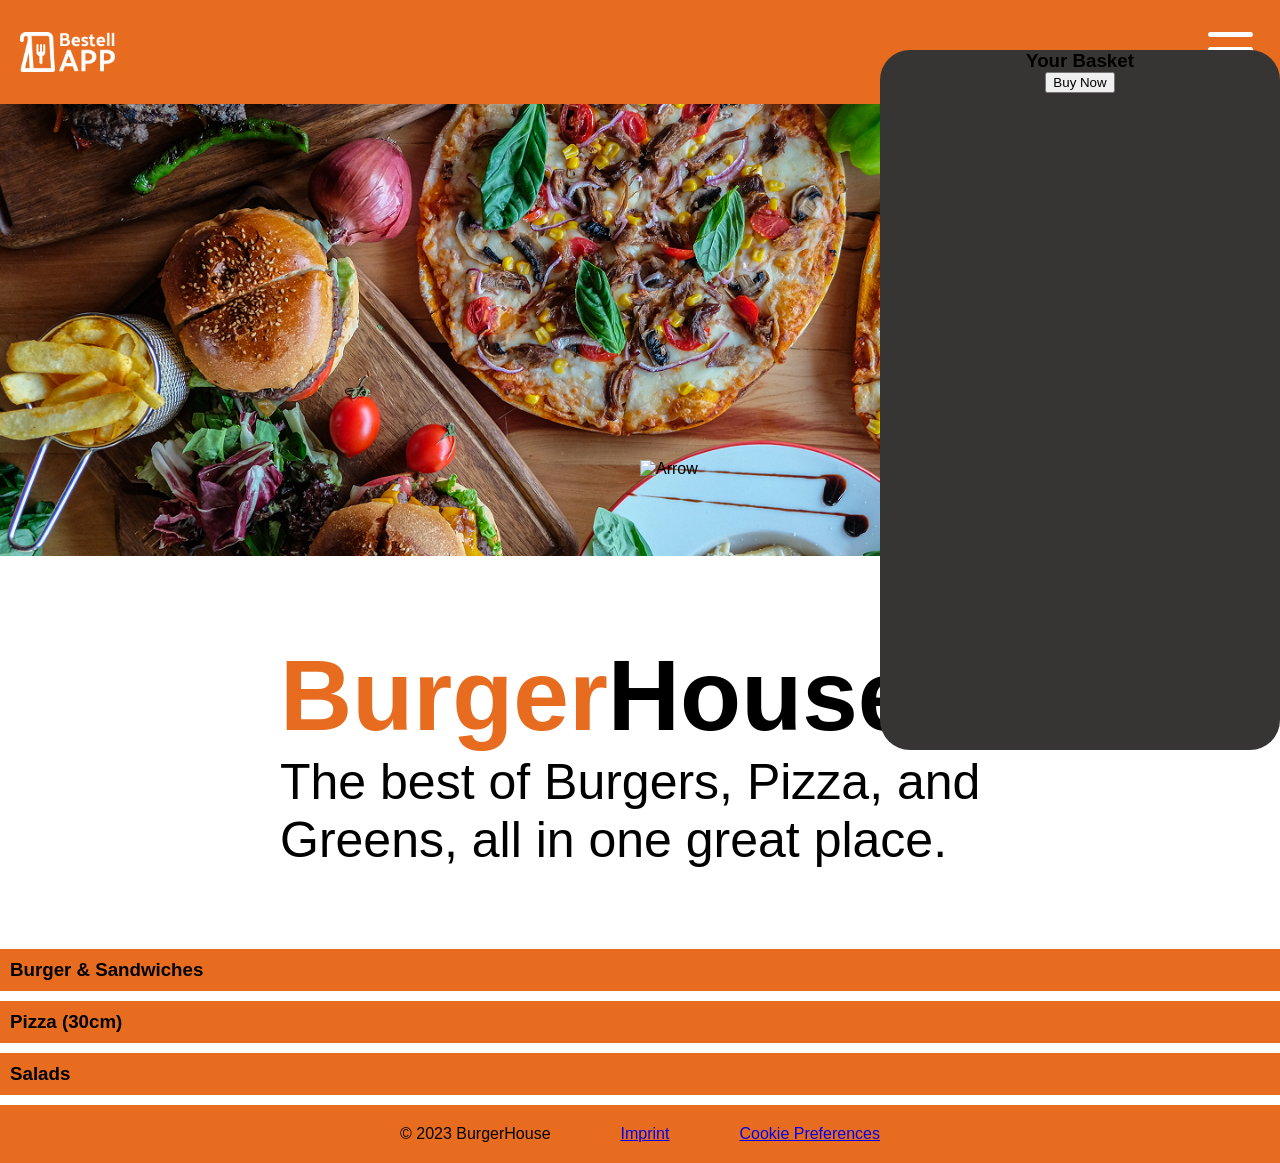
==== index.html @ adffe626 "Add: assets Add: css files Add: JavaScript Files Add: index.html" ====
<!DOCTYPE html>
<html lang="en">

<head>
    <meta charset="UTF-8">
    <meta name="viewport" content="width=device-width, initial-scale=1.0">
    <title>Document</title>

    <link rel="stylesheet" href="./styles/style.css">
</head>

<body>
    <header>
        <img src="./assets/icon/Logo 02.png" alt="Logo">
        <nav>
            <img src="./assets/icon/menu.png" alt="Cart">
        </nav>
    </header>

    <div class="landing-container">
        <img src="./assets/img/hero.png" alt="Hero Image">
        <div class="landing">
            <img src="./assets/img/Logo.png" alt="Arrow">
        </div>
        <div class="landing-text">
            <h1><span style="color: #E76C1F;">Burger</span><span>House</span></h1>
            <p>The best of Burgers, Pizza, and Greens, all in one great place.</p>
        </div>
    </div>

    <main>
        <div class="category-burger">
            <h3>Burger & Sandwiches</h3>
        </div>
        <div class="category-pizza">
            <h3>Pizza (30cm)</h3>
        </div>
        <div class="category-salads">
            <h3>Salads</h3>
        </div>

        <section class="basket">
            <h3>Your Basket</h3>
            <div>

            </div>

            <div>

            </div>

            <button>Buy Now</button>
        </section>
    </main>

    <footer>
        <p>&copy; 2023 BurgerHouse</p>
        <a href="#">Imprint</a>
        <a href="#">Cookie Preferences</a>
    </footer>
</body>

</html>
---- styles/style.css ----
@import url(./header_footer.css);
@import url(./global.css);
@import url(./basket.css);
@import url(./cards.css);
@import url();
@import url();
@import url();
@import url();
@import url();
@import url();
@import url();
@import url();
@import url();
@import url();
@import url();
@import url();
@import url();
@import url();
@import url();
@import url();
@import url();
@import url();
@import url();
@import url();
@import url();
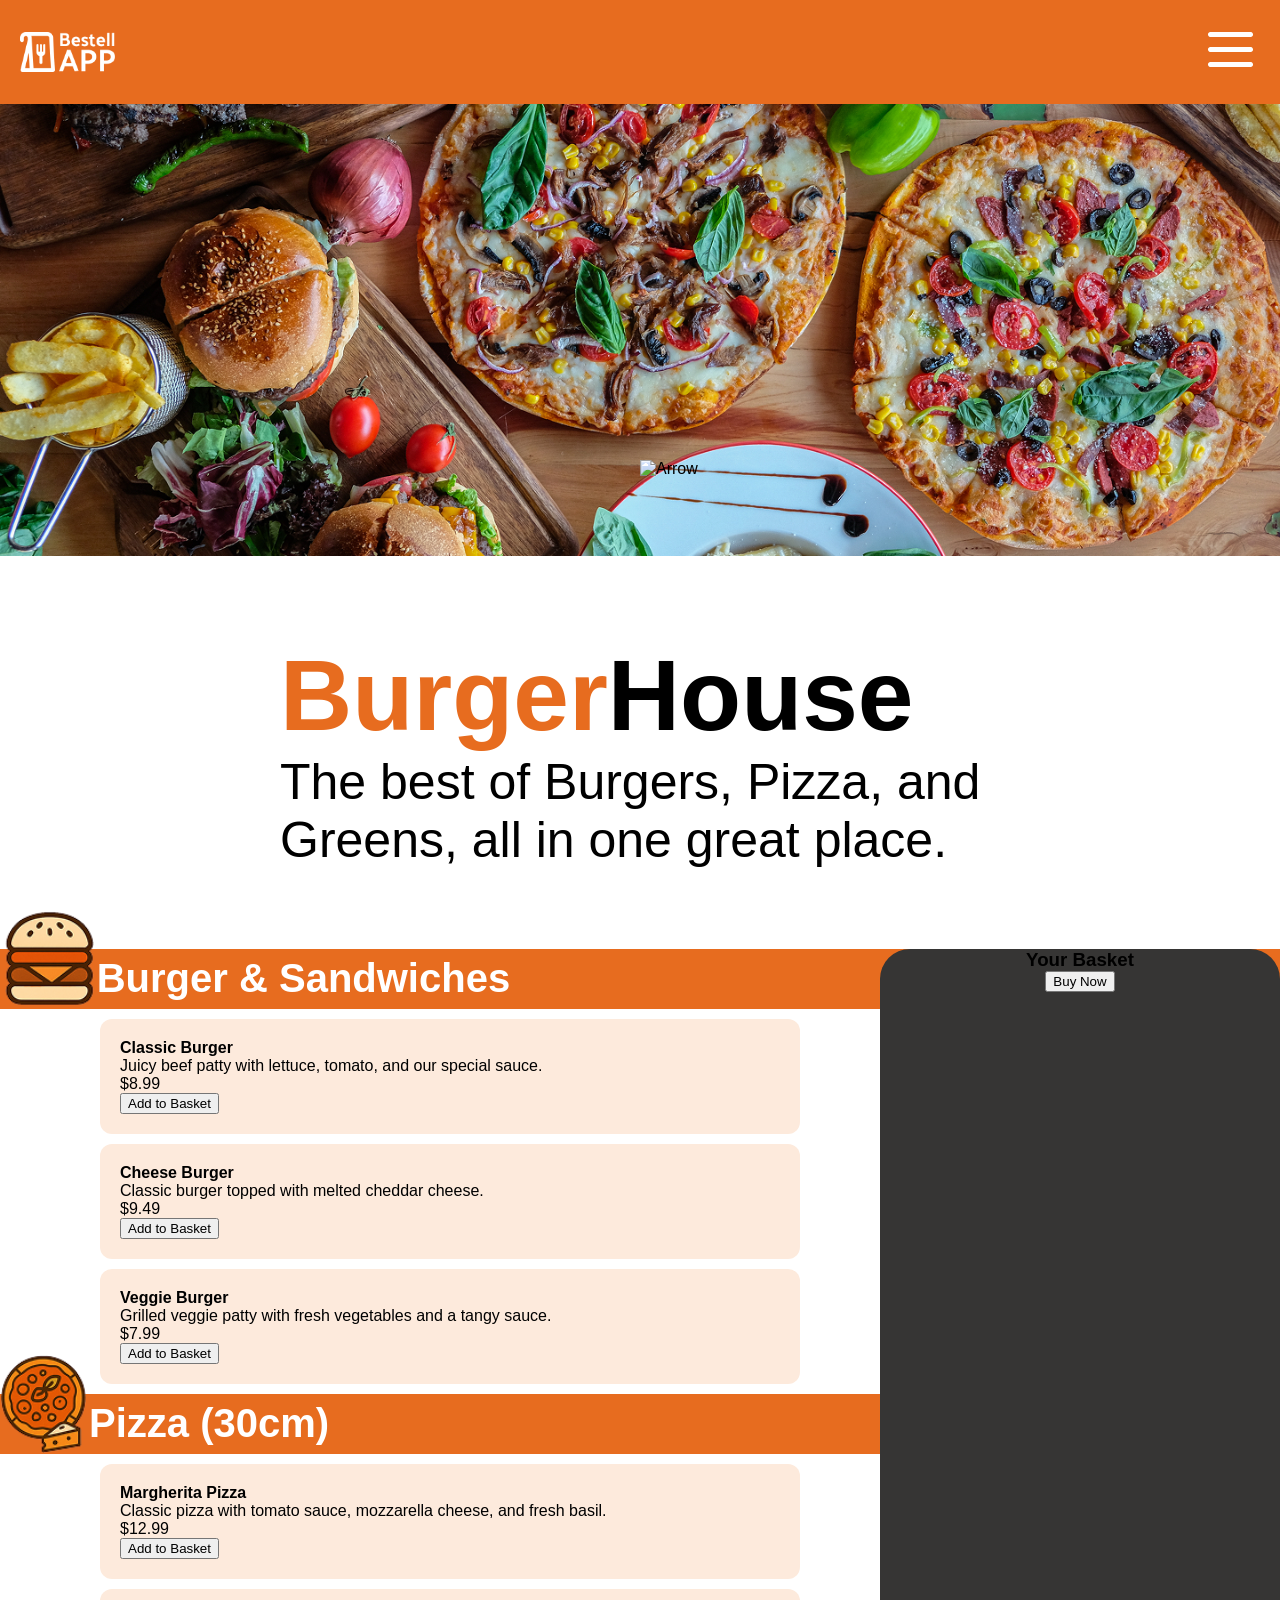
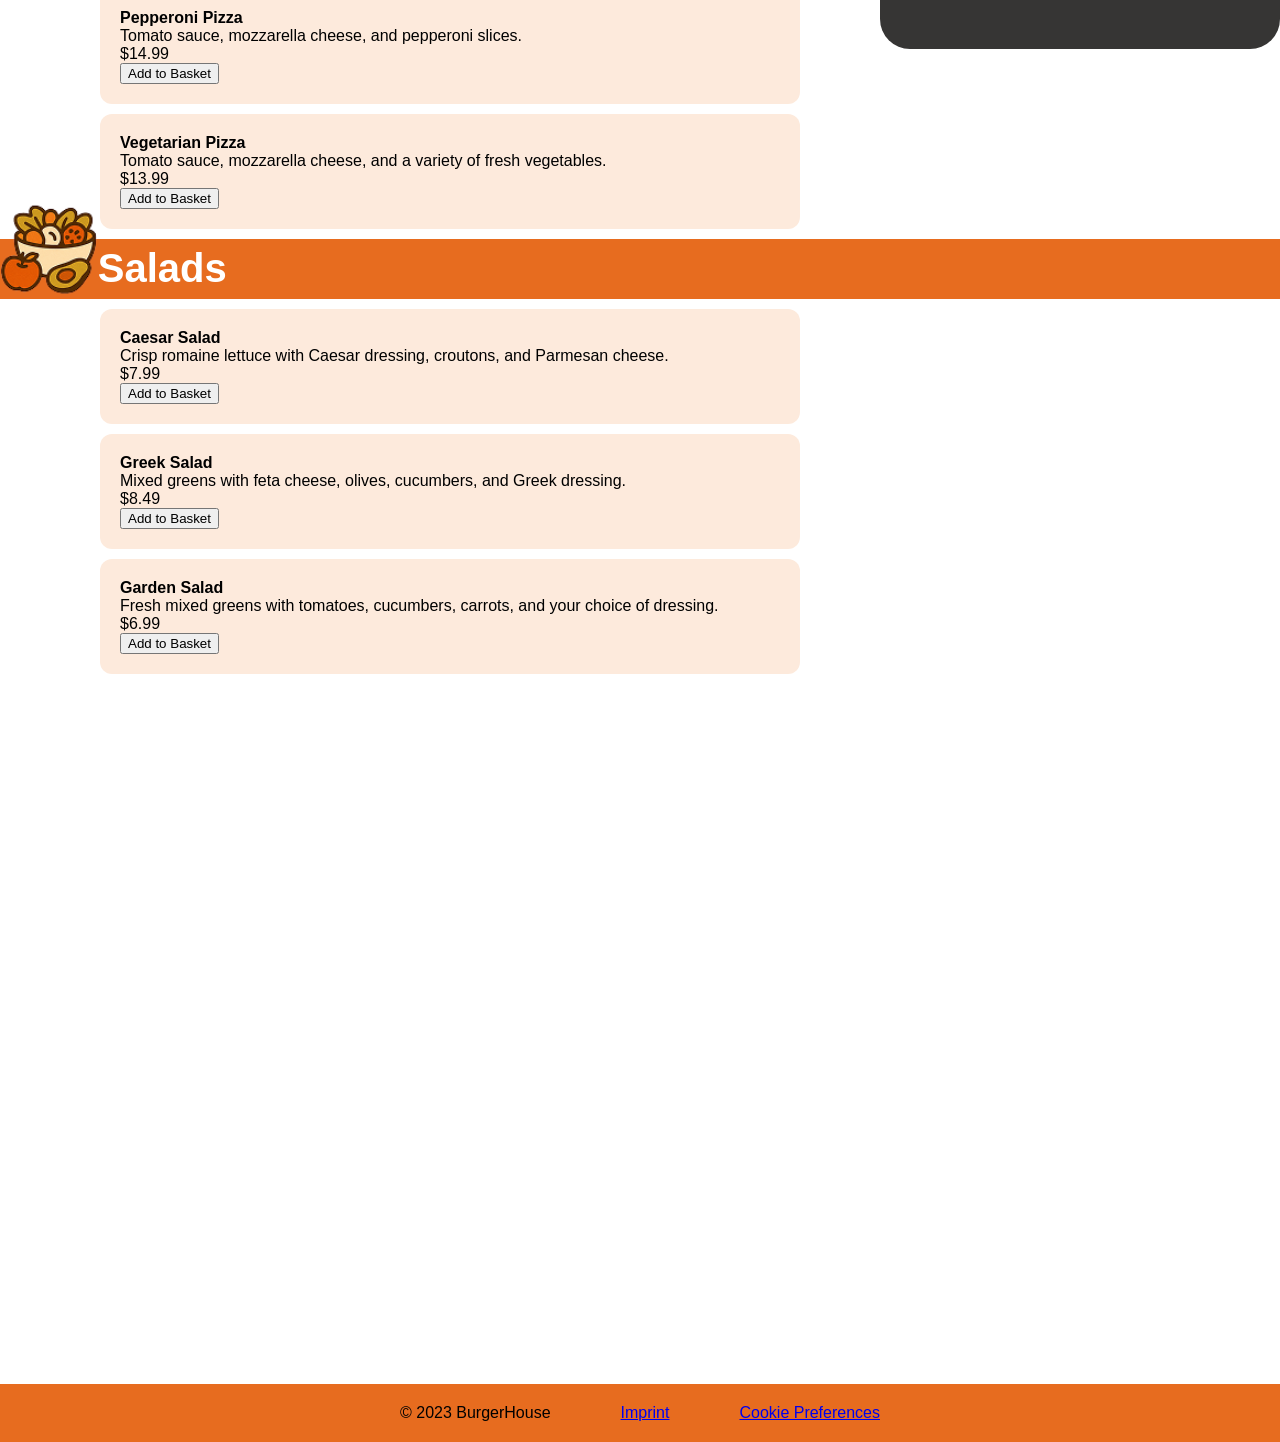
==== commit 5575bc80: "Add: -basket.js -menu.js -code in script.js -code in template.js -style" ====
--- a/index.html
+++ b/index.html
@@ -4,7 +4,7 @@
 <head>
     <meta charset="UTF-8">
     <meta name="viewport" content="width=device-width, initial-scale=1.0">
-    <title>Document</title>
+    <title>BurgerHouse</title>
 
     <link rel="stylesheet" href="./styles/style.css">
 </head>
@@ -29,28 +29,37 @@
     </div>
 
     <main>
-        <div class="category-burger">
-            <h3>Burger & Sandwiches</h3>
-        </div>
-        <div class="category-pizza">
-            <h3>Pizza (30cm)</h3>
-        </div>
-        <div class="category-salads">
-            <h3>Salads</h3>
+        <div>
+            <div class="category-burger flex">
+                <img src="./assets/icon/Chanese 1.png" alt="Burger">
+                <h3>Burger & Sandwiches</h3>
+            </div>
+            <div id="burger"></div>
+            <div class="category-pizza flex">
+                <img src="./assets/icon/Pizza 1.png" alt="Pizza">
+                <h3>Pizza (30cm)</h3>
+            </div>
+            <div id="pizza"></div>
+            <div class="category-salads flex">
+                <img src="./assets/icon/Salad 1.png" alt="Salads">
+                <h3>Salads</h3>
+            </div>
+            <div id="salads"></div>
+
+            <section class="basket">
+                <h3>Your Basket</h3>
+                <div>
+
+                </div>
+
+                <div>
+
+                </div>
+
+                <button>Buy Now</button>
+            </section>
         </div>
 
-        <section class="basket">
-            <h3>Your Basket</h3>
-            <div>
-
-            </div>
-
-            <div>
-
-            </div>
-
-            <button>Buy Now</button>
-        </section>
     </main>
 
     <footer>
@@ -59,5 +68,8 @@
         <a href="#">Cookie Preferences</a>
     </footer>
 </body>
+<script src="./scripts/menu.js"></script>
+<script src="./scripts/template.js"></script>
+<script src="./scripts/script.js"></script>
 
 </html>
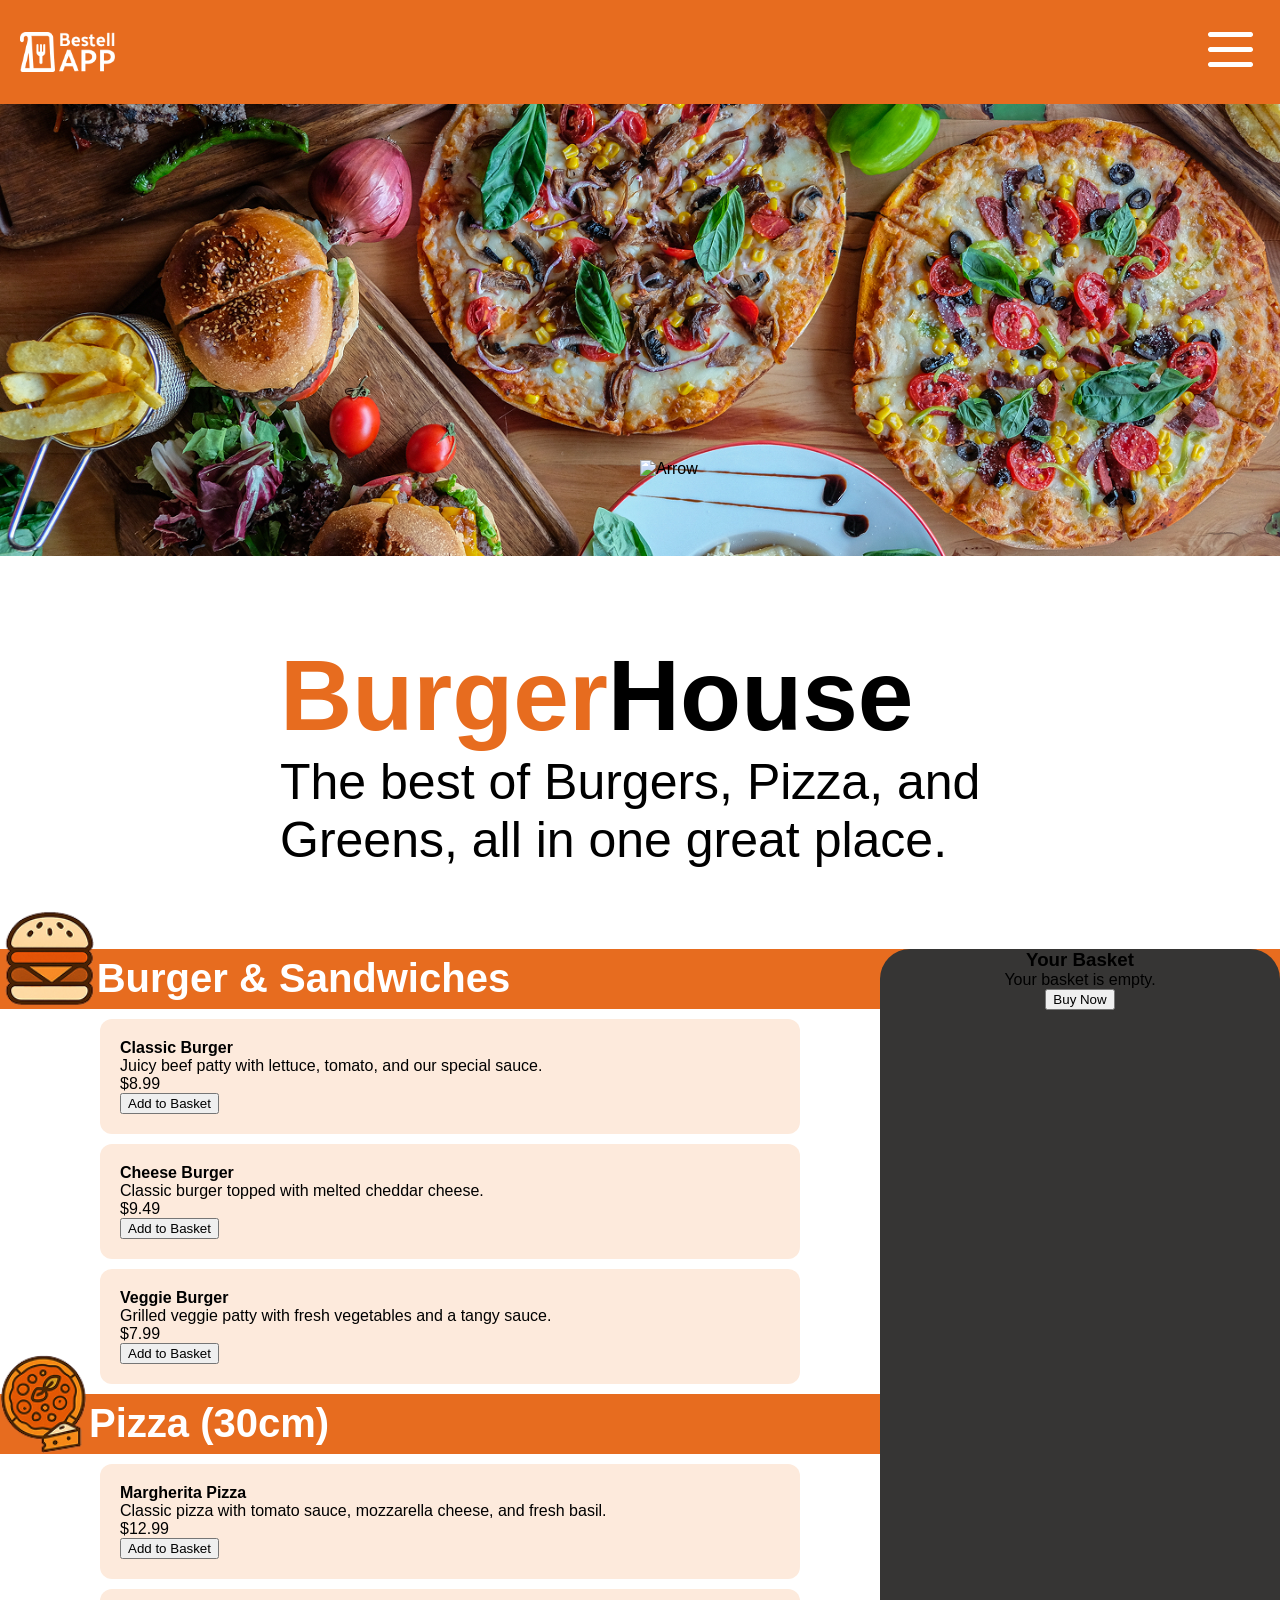
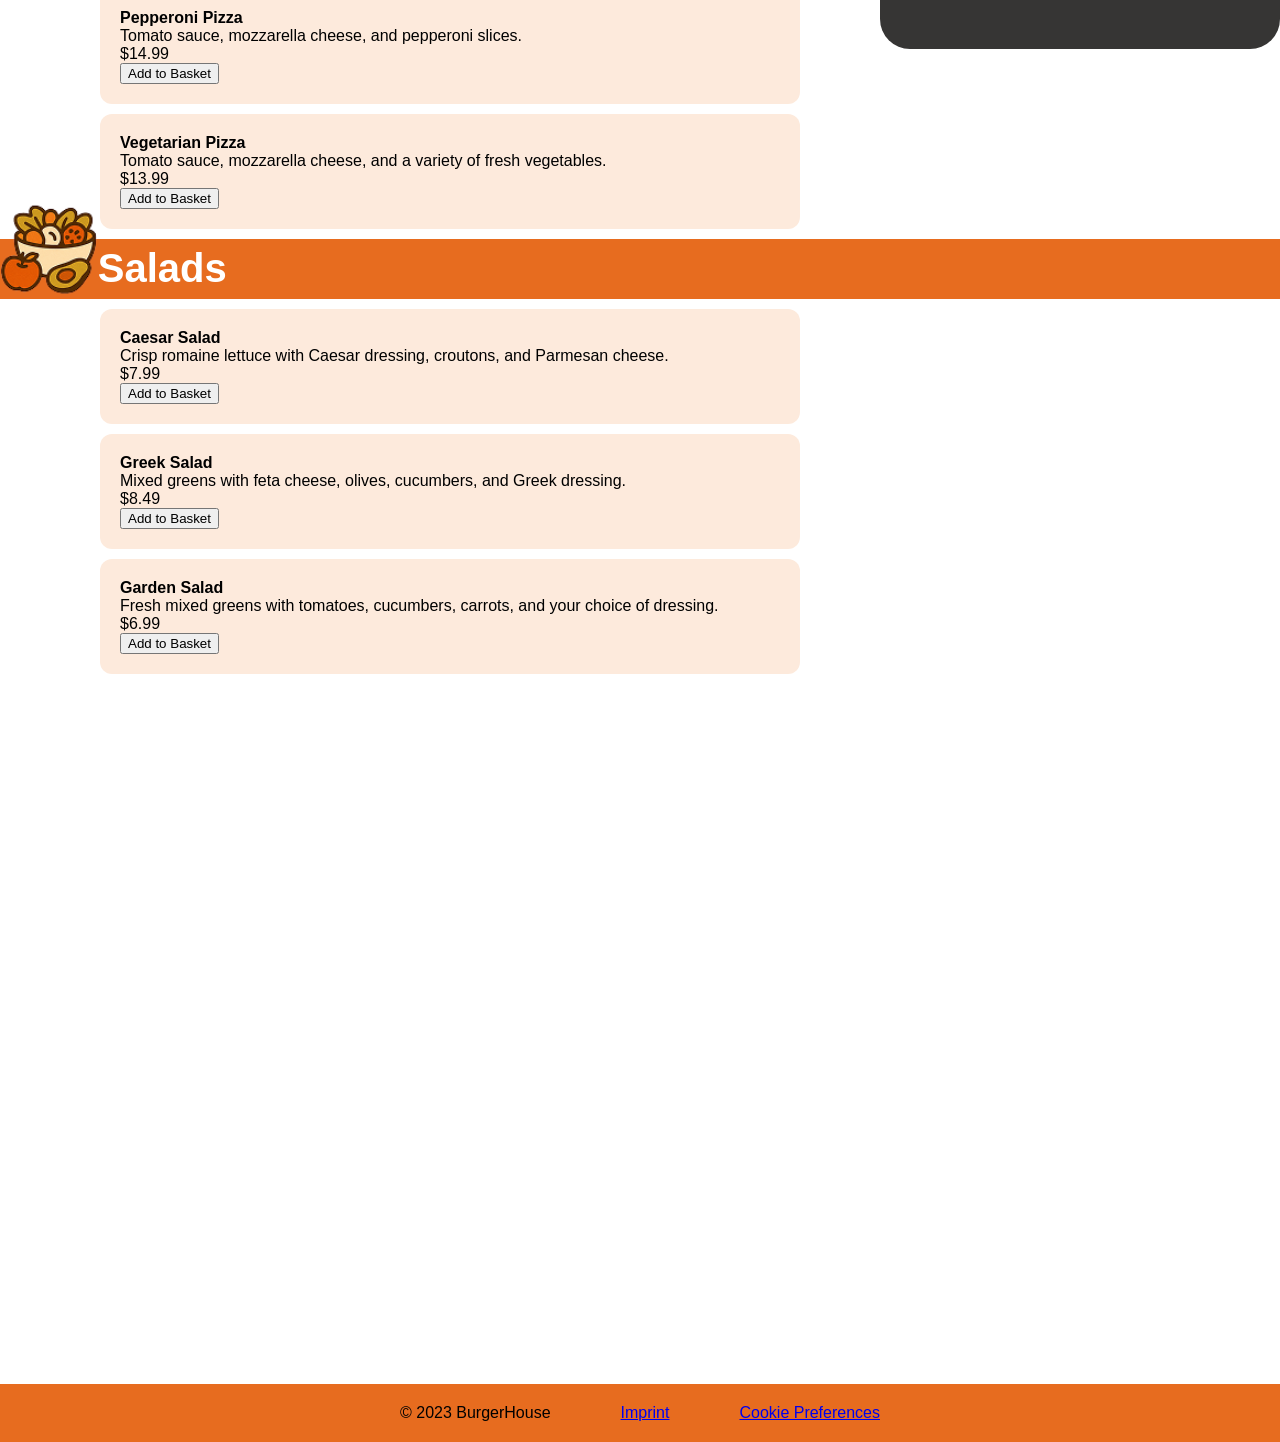
==== commit 51da29ee: "Fix: Basket" ====
--- a/index.html
+++ b/index.html
@@ -9,7 +9,7 @@
     <link rel="stylesheet" href="./styles/style.css">
 </head>
 
-<body>
+<body onload="init()">
     <header>
         <img src="./assets/icon/Logo 02.png" alt="Logo">
         <nav>
@@ -48,7 +48,7 @@
 
             <section class="basket">
                 <h3>Your Basket</h3>
-                <div>
+                <div id="basket">
 
                 </div>
 
@@ -68,8 +68,9 @@
         <a href="#">Cookie Preferences</a>
     </footer>
 </body>
+<script src="./scripts/script.js"></script>
+<script src="./scripts/basket.js"></script>
 <script src="./scripts/menu.js"></script>
 <script src="./scripts/template.js"></script>
-<script src="./scripts/script.js"></script>
 
 </html>
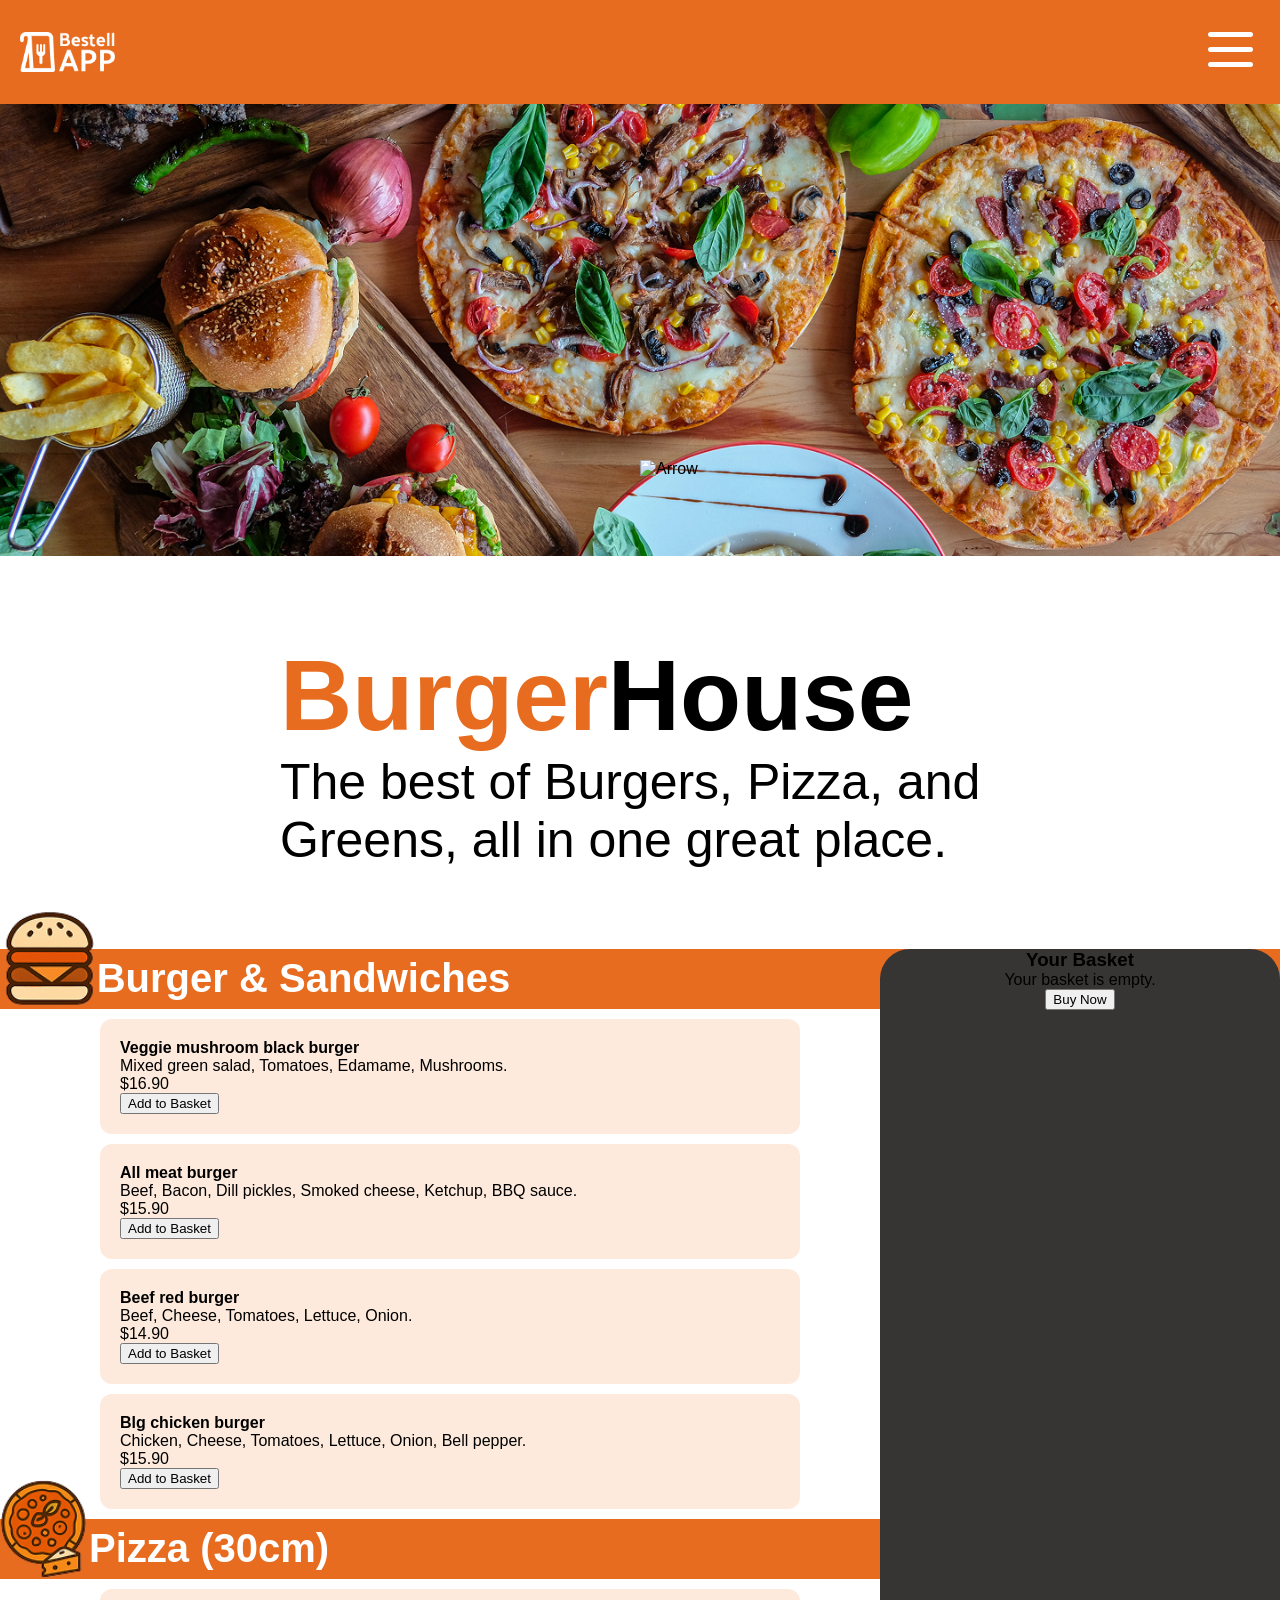
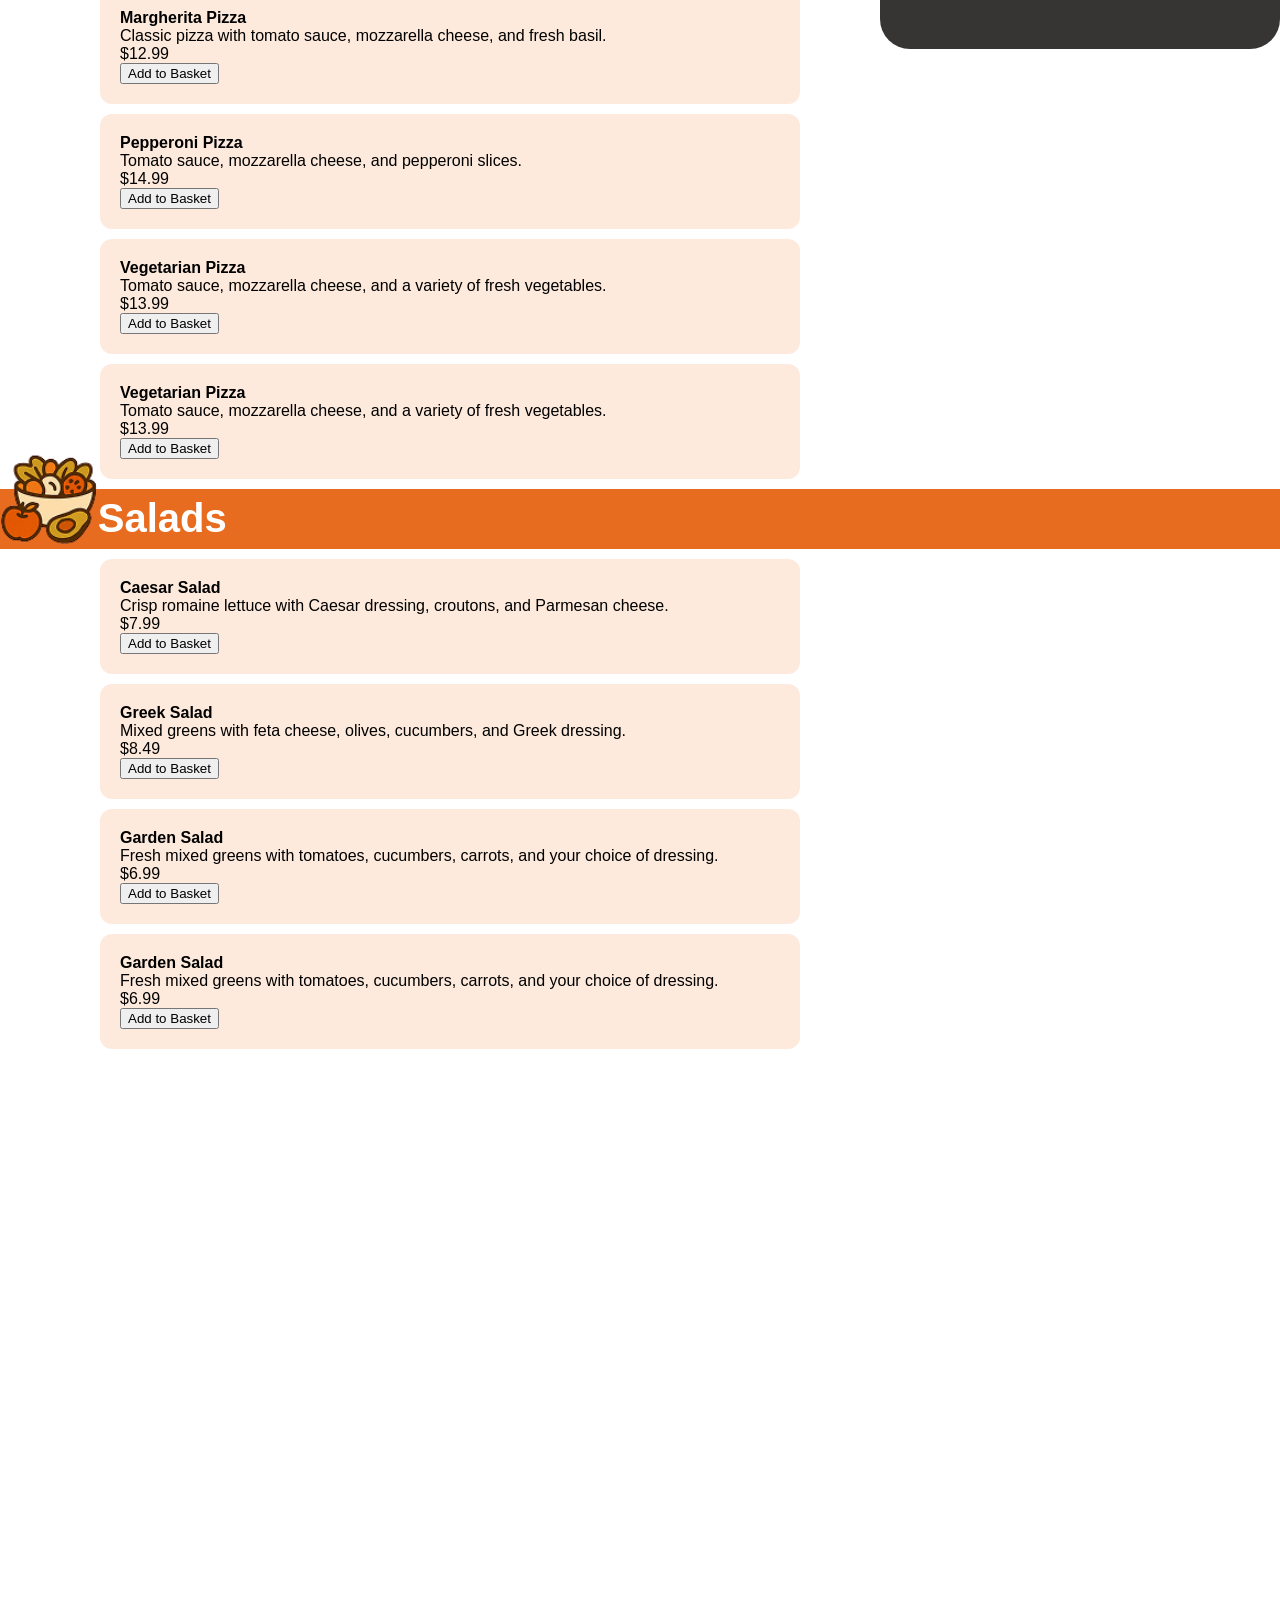
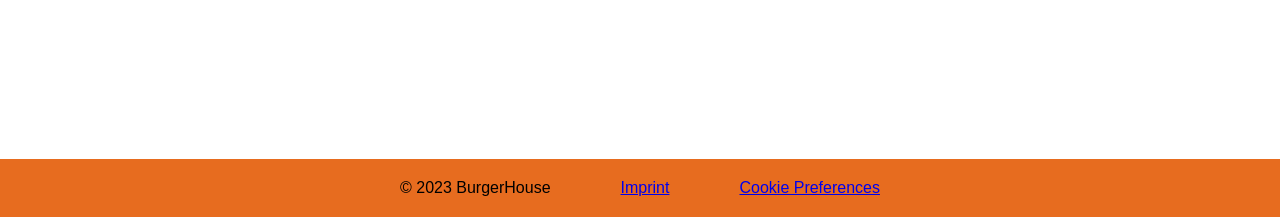
==== commit 02368daf: "add: basket confirm" ====
--- a/index.html
+++ b/index.html
@@ -56,11 +56,41 @@
 
                 </div>
 
-                <button>Buy Now</button>
+                <button onclick="openCheckout()">Buy Now</button>
             </section>
         </div>
 
+        <div id="checkoutModal" class="modal hidden">
+            <div class="modal-content">
+                <h2>Deine Bestellung</h2>
+
+                <div id="checkoutItems"></div>
+
+                <p id="checkoutTotal"></p>
+
+                <p>Willst du diese Bestellung aufgeben?</p>
+
+                <button onclick="confirmOrder()">Ja, bestellen</button>
+                <button onclick="closeModal()">Nein</button>
+            </div>
+        </div>
+
     </main>
+
+    <div id="checkoutModal" class="modal hidden">
+        <div class="modal-content">
+            <h2>Deine Bestellung</h2>
+
+            <div id="checkoutItems"></div>
+
+            <p id="checkoutTotal"></p>
+
+            <p>Willst du diese Bestellung aufgeben?</p>
+
+            <button onclick="confirmOrder()">Ja, bestellen</button>
+            <button onclick="closeModal()">Nein</button>
+        </div>
+    </div>
 
     <footer>
         <p>&copy; 2023 BurgerHouse</p>
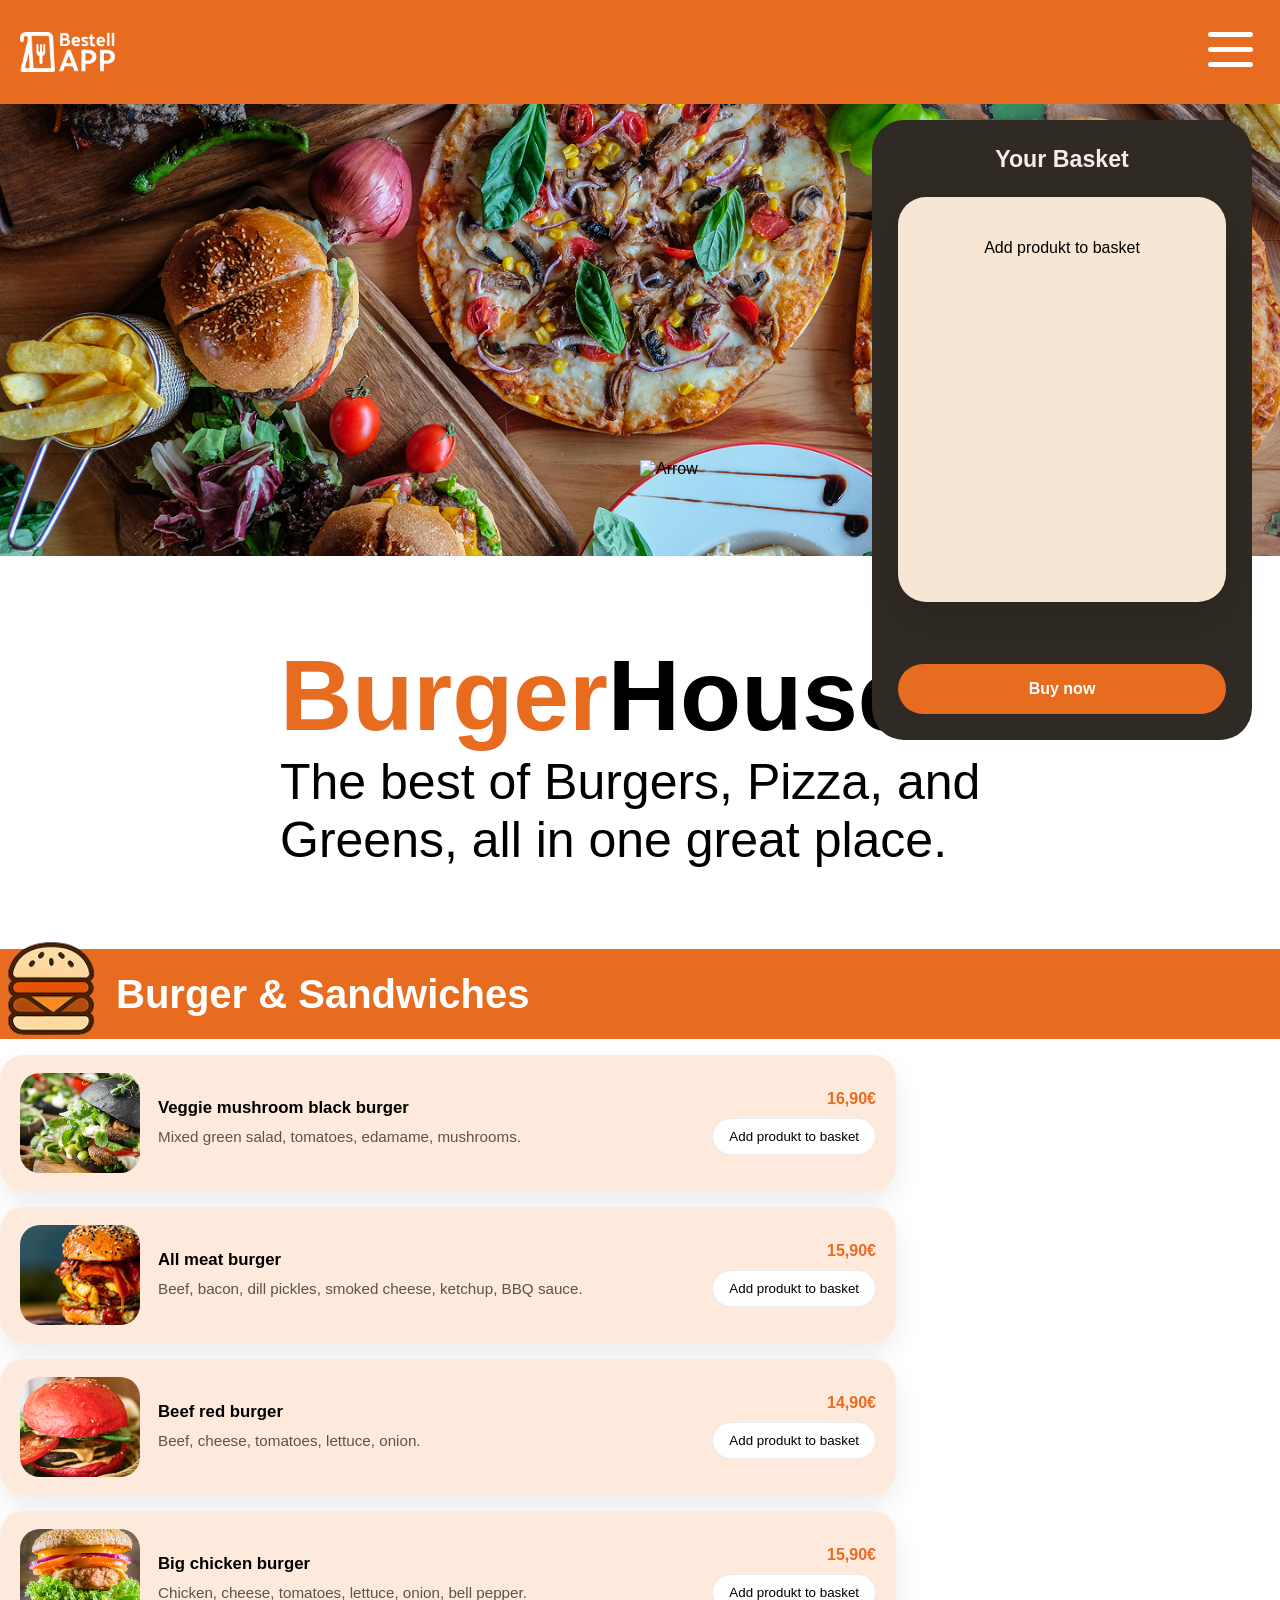
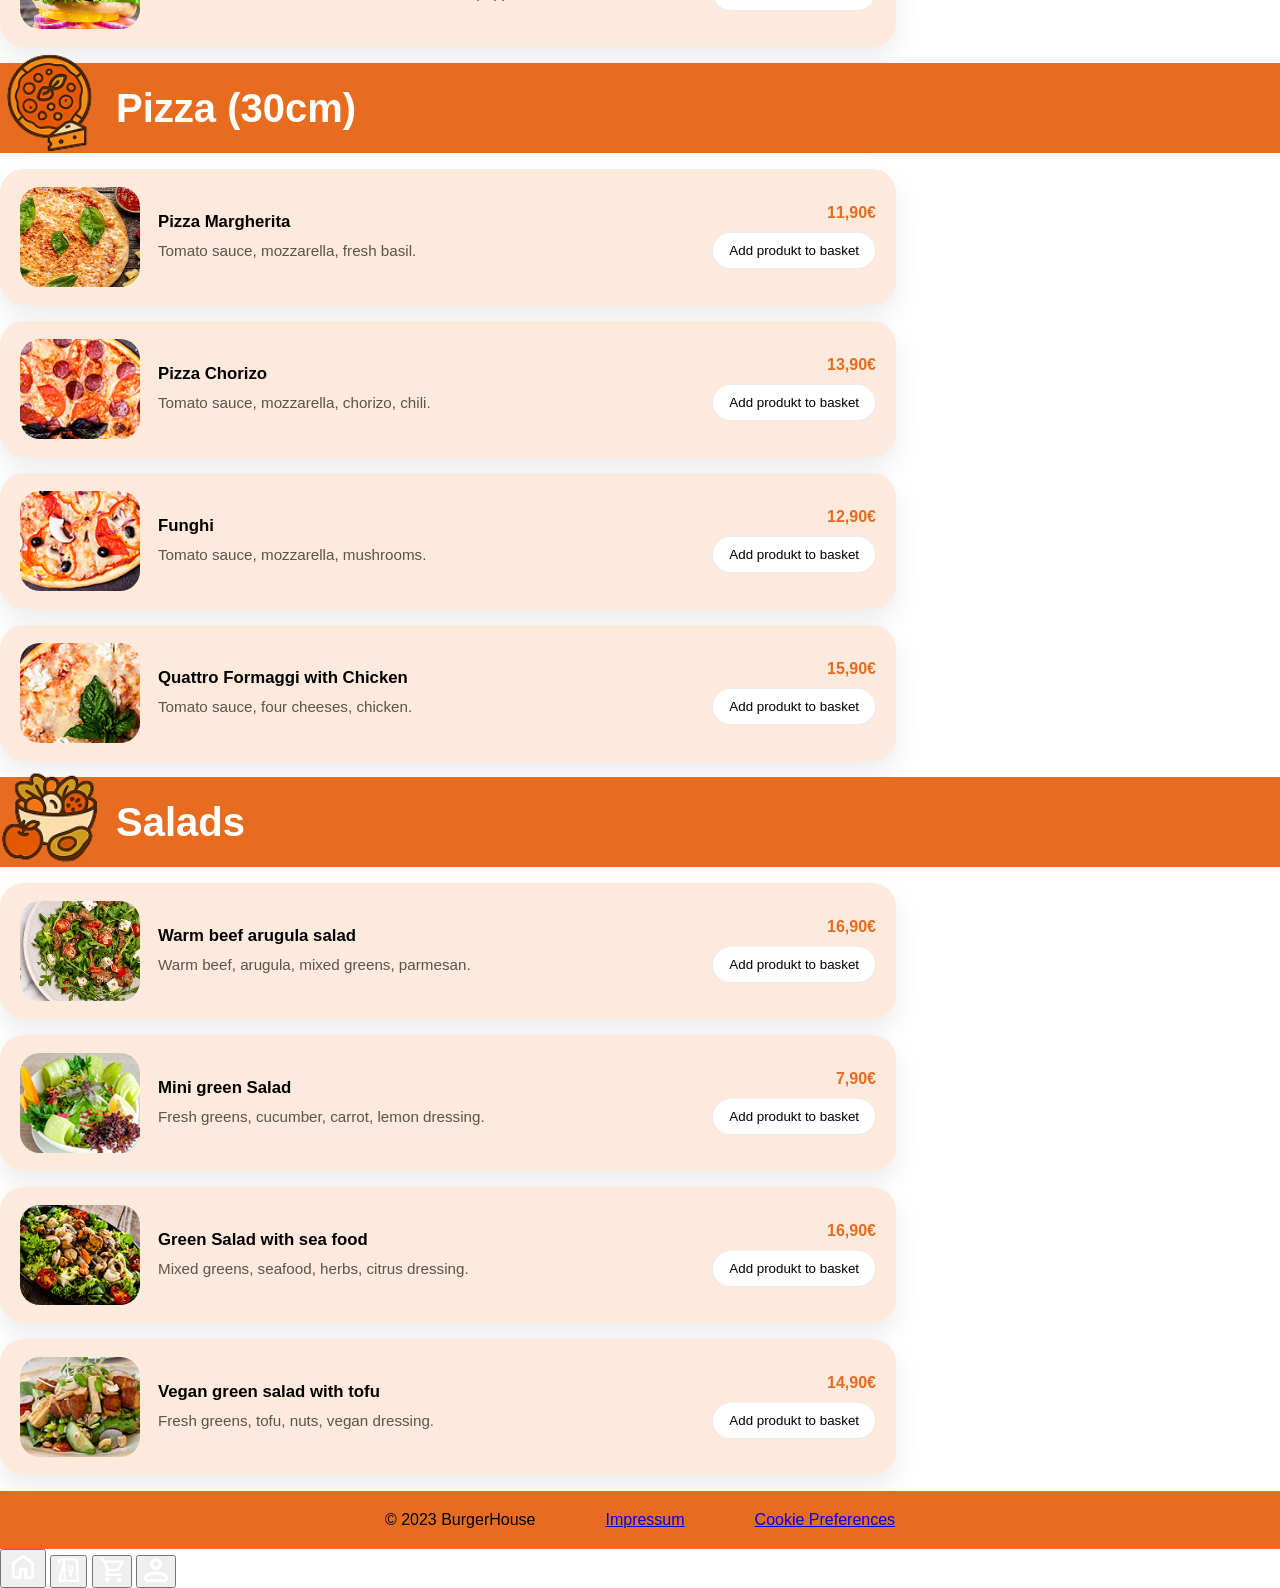
==== commit 5163536a: "Add: -img+icon -impressum Fix: -basket.js -menu.js -tampalte.js" ====
--- a/index.html
+++ b/index.html
@@ -9,13 +9,15 @@
     <link rel="stylesheet" href="./styles/style.css">
 </head>
 
-<body onload="init()">
+<body>
     <header>
         <img src="./assets/icon/Logo 02.png" alt="Logo">
         <nav>
             <img src="./assets/icon/menu.png" alt="Cart">
         </nav>
     </header>
+
+
 
     <div class="landing-container">
         <img src="./assets/img/hero.png" alt="Hero Image">
@@ -29,38 +31,34 @@
     </div>
 
     <main>
-        <div>
-            <div class="category-burger flex">
-                <img src="./assets/icon/Chanese 1.png" alt="Burger">
-                <h3>Burger & Sandwiches</h3>
-            </div>
-            <div id="burger"></div>
-            <div class="category-pizza flex">
-                <img src="./assets/icon/Pizza 1.png" alt="Pizza">
-                <h3>Pizza (30cm)</h3>
-            </div>
-            <div id="pizza"></div>
-            <div class="category-salads flex">
-                <img src="./assets/icon/Salad 1.png" alt="Salads">
-                <h3>Salads</h3>
-            </div>
-            <div id="salads"></div>
+
+            <section class="menu-column">
+                <div class="category-burger flex content-grid">
+                    <img src="./assets/icon/Chanese 1.png" alt="Burger">
+                    <h3>Burger & Sandwiches</h3>
+                </div>
+                <div id="burger"></div>
+                <div class="category-pizza flex content-grid">
+                    <img src="./assets/icon/Pizza 1.png" alt="Pizza">
+                    <h3>Pizza (30cm)</h3>
+                </div>
+                <div id="pizza"></div>
+                <div class="category-salads flex content-grid">
+                    <img src="./assets/icon/Salad 1.png" alt="Salads">
+                    <h3>Salads</h3>
+                </div>
+                <div id="salads"></div>
+            </section>
 
             <section class="basket">
                 <h3>Your Basket</h3>
-                <div id="basket">
+                <div class="basket-list" id="basket"></div>
+                <div class="basket-summary" id="basketSummary"></div>
+                <button id="checkoutButton" onclick="openCheckout()">Buy now</button>
+            </section>
 
-                </div>
 
-                <div>
-
-                </div>
-
-                <button onclick="openCheckout()">Buy Now</button>
-            </section>
-        </div>
-
-        <div id="checkoutModal" class="modal hidden">
+            <div id="checkoutModal" class="modal hidden">
             <div class="modal-content">
                 <h2>Deine Bestellung</h2>
 
@@ -73,34 +71,25 @@
                 <button onclick="confirmOrder()">Ja, bestellen</button>
                 <button onclick="closeModal()">Nein</button>
             </div>
-        </div>
 
     </main>
 
-    <div id="checkoutModal" class="modal hidden">
-        <div class="modal-content">
-            <h2>Deine Bestellung</h2>
-
-            <div id="checkoutItems"></div>
-
-            <p id="checkoutTotal"></p>
-
-            <p>Willst du diese Bestellung aufgeben?</p>
-
-            <button onclick="confirmOrder()">Ja, bestellen</button>
-            <button onclick="closeModal()">Nein</button>
-        </div>
-    </div>
-
     <footer>
         <p>&copy; 2023 BurgerHouse</p>
-        <a href="#">Imprint</a>
+        <a href="./impressum.html">Impressum</a>
         <a href="#">Cookie Preferences</a>
     </footer>
+
+    <!-- Bottom navigation for mobile -->
+    <nav class="bottom-nav" id="bottomNav" aria-label="Mobile navigation">
+        <button class="nav-btn" id="navHome"><img src="./assets/icon/home.svg" alt="Home"></button>
+        <button class="nav-btn" id="navSearch"><img src="./assets/icon/dinner.svg" alt="Diner"></button>
+        <button class="nav-btn" id="navBasket"><img src="./assets/icon/basket.svg" alt="Basket"></button>
+        <button class="nav-btn" id="navProfile"><img src="./assets/icon/profile.svg" alt="Profile"></button>
+    </nav>
 </body>
-<script src="./scripts/script.js"></script>
-<script src="./scripts/basket.js"></script>
 <script src="./scripts/menu.js"></script>
 <script src="./scripts/template.js"></script>
+<script src="./scripts/basket.js"></script>
 
 </html>
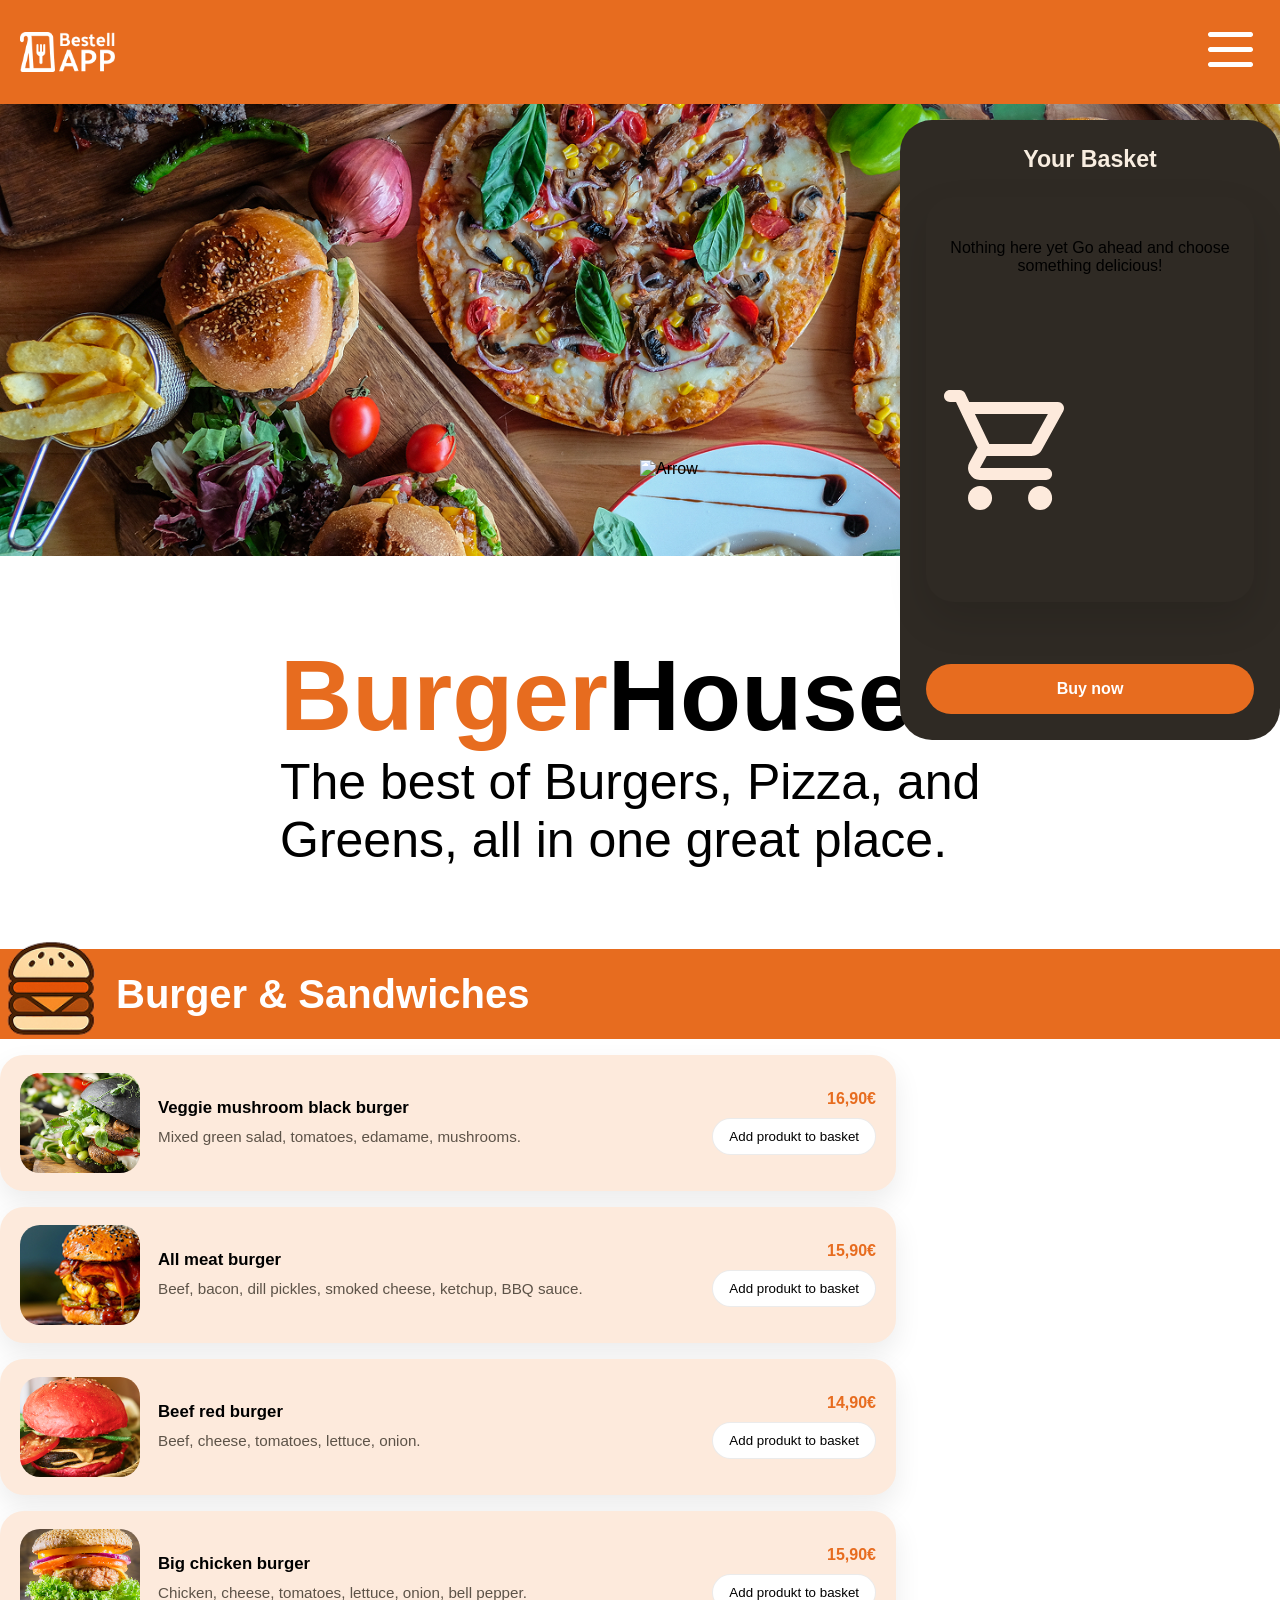
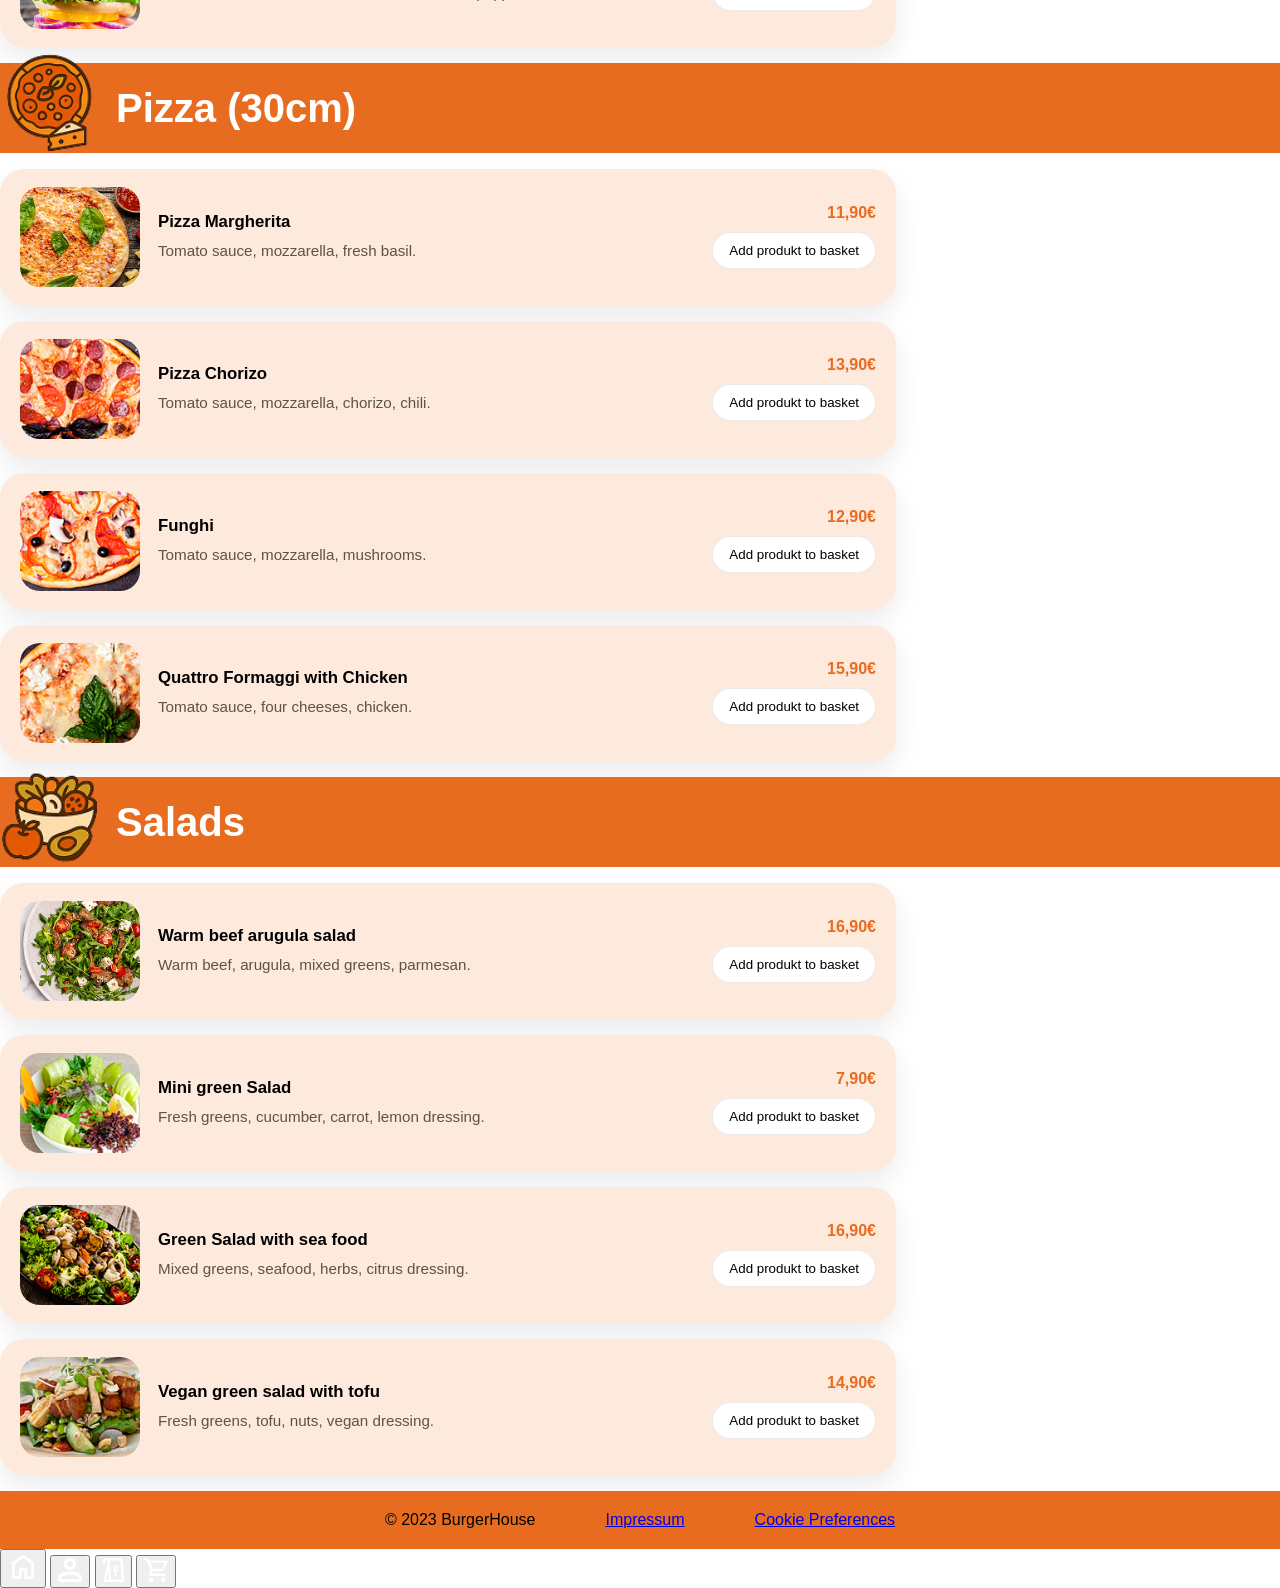
==== commit 03d86371: "fix: item card in basket and empty basket" ====
--- a/index.html
+++ b/index.html
@@ -31,7 +31,7 @@
     </div>
 
     <main>
-
+        <div>
             <section class="menu-column">
                 <div class="category-burger flex content-grid">
                     <img src="./assets/icon/Chanese 1.png" alt="Burger">
@@ -59,19 +59,20 @@
 
 
             <div id="checkoutModal" class="modal hidden">
-            <div class="modal-content">
-                <h2>Deine Bestellung</h2>
+                <div class="modal-content">
+                    <h2>Deine Bestellung</h2>
 
-                <div id="checkoutItems"></div>
+                    <div id="checkoutItems"></div>
 
-                <p id="checkoutTotal"></p>
+                    <p id="checkoutTotal"></p>
 
-                <p>Willst du diese Bestellung aufgeben?</p>
+                    <p>Willst du diese Bestellung aufgeben?</p>
 
-                <button onclick="confirmOrder()">Ja, bestellen</button>
-                <button onclick="closeModal()">Nein</button>
+                    <button onclick="confirmOrder()">Ja, bestellen</button>
+                    <button onclick="closeModal()">schließen</button>
+                </div>
             </div>
-
+        </div>
     </main>
 
     <footer>
@@ -80,12 +81,12 @@
         <a href="#">Cookie Preferences</a>
     </footer>
 
-    <!-- Bottom navigation for mobile -->
+
     <nav class="bottom-nav" id="bottomNav" aria-label="Mobile navigation">
         <button class="nav-btn" id="navHome"><img src="./assets/icon/home.svg" alt="Home"></button>
+        <button class="nav-btn" id="navProfile"><img src="./assets/icon/profile.svg" alt="Profile"></button>
         <button class="nav-btn" id="navSearch"><img src="./assets/icon/dinner.svg" alt="Diner"></button>
         <button class="nav-btn" id="navBasket"><img src="./assets/icon/basket.svg" alt="Basket"></button>
-        <button class="nav-btn" id="navProfile"><img src="./assets/icon/profile.svg" alt="Profile"></button>
     </nav>
 </body>
 <script src="./scripts/menu.js"></script>
--- a/styles/style.css
+++ b/styles/style.css
@@ -1,25 +1,4 @@
 @import url(./header_footer.css);
 @import url(./global.css);
 @import url(./basket.css);
-@import url(./cards.css);
-@import url();
-@import url();
-@import url();
-@import url();
-@import url();
-@import url();
-@import url();
-@import url();
-@import url();
-@import url();
-@import url();
-@import url();
-@import url();
-@import url();
-@import url();
-@import url();
-@import url();
-@import url();
-@import url();
-@import url();
-@import url();+@import url(./cards.css);
